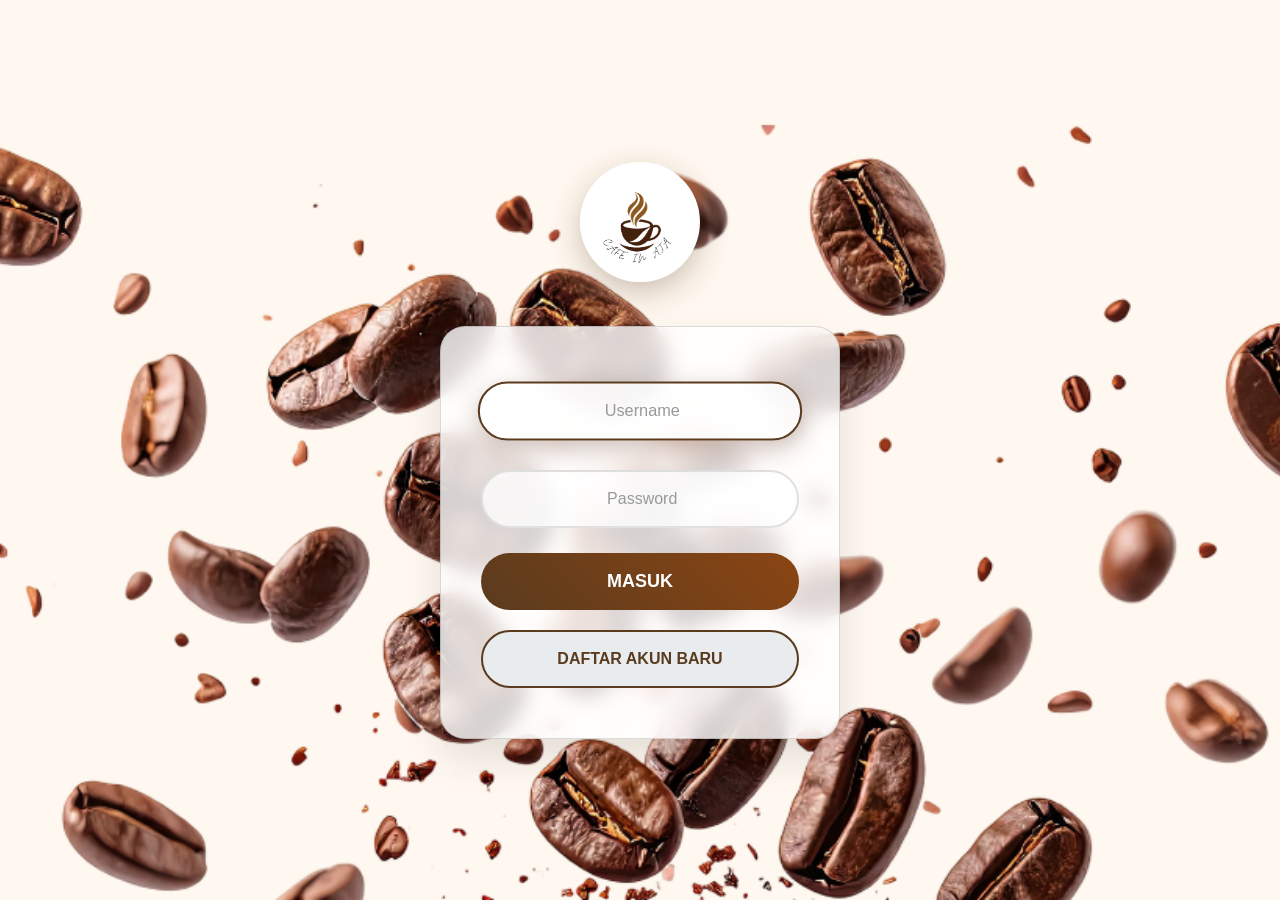
==== dashboard.html @ 2f8ff9a1 "Add files via upload" ====
<!DOCTYPE html>
<head>
    <meta charset="UTF-8">
    <meta name="viewport" content="width=device-width, initial-scale=1.0">
    <title>Dashboard Cafe</title>
    <link rel="stylesheet" href="dasboard.css">
</head>

<!-- HEADER -->
<div class="header">
    <div class="logo-1">
        <img src="logo.png" alt="Logo-1">
        <h1>CAFE IN AJA</h1>
    </div>

    <div class="search">
        <input type="text" placeholder=" Cari menu..." id="searchInput">
    </div>

    <div class="menu-btn" onclick="toggleSidebar()">☰</div>
</div>

<!-- SIDEBAR -->
<div class="sidebar" id="sidebar">
    <div class="logo-1">
        <img src="logo.png" alt="Logo-1">
        <h3>CAFE IN AJA</h3>
        <div class="menu-btn" onclick="toggleSidebar()"><H4>X</H4></div>
    </div>
    
    <ul>
        <li onclick="goToProfile()">👤 Profil</li>
        <li onclick="goToOrders()">🛍️ Pesanan</li>
        <li onclick="goToSupport()">📞 Customer Service</li>
    </ul>

       <div class="logout" onclick="logout(); return false;">🚪 Logout</div>
</div>
   
</div>

<!-- CATEGORY -->
<div class="categories">
    <div class="cat active" data-category="all">ALL</div>
    <div class="cat" data-category="coffee">COFFEE</div>
    <div class="cat" data-category="non-coffee">NON COFFEE</div>
    <div class="cat" data-category="food">FOOD</div>
</div>
<!-- MENU -->
<div class="menu" id="menuList"></div>

<!-- CART -->
<div class="order-footer-container" id="orderFooterContainer">
    <div class="order-footer" id="orderFooter">
        <div class="order-summary">
            <div class="item-count" id="itemCount">
                <span id="count">0</span> Item
            </div>
            <div class="total-price">
                TOTAL: <strong id="total">Rp 0</strong>
            </div>
        </div>
        <button class="confirm-btn" onclick="confirmOrder()" id="confirmBtn">
            KONFIRMASI PESANAN
        </button>
    </div>
</div>
<script src="dasboard.js"></script>
<!-- FOOTER CAFE IN AJA -->
<footer class="footer">
    <div class="footer-container">
        <div class="footer-left">
            <div class="logo">
        <img src="logo.png" alt="Logo">
    </div>

            <h2>CAFE IN AJA <br><span>Sip Your Coffee, Feel The Vibe</span></h2>
            <div class="contact">
                <p>📧 cafeinaja@gmail.com</p>
                <p>📞 0831-4186-9561</p>
                <p>📍 pangkalpinang</p>
            </div>
        </div>

        <div class="footer-links">
            <div>
                <h4>Menu</h4>
                <ul>
                    <li>Coffee</li>
                    <li>Non Coffee</li>
                    <li>Food</li>
                    <li>Promo</li>
                </ul>
            </div>
            <div>
                <h4>Company</h4>
                <ul>
                    <li>Tentang Kami</li>
                    <li>Kontak</li>
                    <li>Karir</li>
                </ul>
            </div>
        </div>

        <div class="footer-right">
            <h4>Stay Connected!</h4>
            <div class="subscribe">
                <input type="email" id="emailInput" placeholder="Email untuk promo">
                <button onclick="subscribeNewsletter()">Berlangganan</button>
            </div>
            <div class="social">
                <span onclick="openSocial('instagram')">📷</span>
                <span onclick="openSocial('facebook')">📘</span>
                <span onclick="openSocial('tiktok')">🎵</span>
                <span onclick="openSocial('whatsapp')">💬</span>
            </div>
        </div>
    </div>

    <div class="footer-bottom">
        <p>© 2025 CAFE IN AJA. All Rights Reserved.</p>
        <div>
            <span>Privacy Policy</span> |
            <span>Terms of Service</span> |
            <span>Return Policy</span>
        </div>
    </div>
</footer>
</body>
</html>
---- dasboard.css ----
* {
    margin: 0;
    padding: 0;
    box-sizing: border-box;
    font-family: 'Segoe UI', Tahoma, Geneva, Verdana, sans-serif;
}

body {
    background: #f5f5f5;
    overflow-x: hidden;
}
/* Animated coffee background */
body::before {
    content: "";
    position: fixed;
    top: 0;
    left: 0;
    width: 100%;
    height: 100%;
    background: url('kopi.png') top no-repeat;
    background-size: 2000px;
    z-index: -1;
}

@keyframes coffeeFloat {
    0%, 100% { transform: translateY(0px) rotate(0deg); }
    50% { transform: translateY(-20px) rotate(2deg); }}

/* HEADER */
.header {
   background: linear-gradient( to right, rgba(61, 22, 3, 0.884),
            rgb(142, 73, 34));
    color: white;
    display: flex;
    align-items: center;
    justify-content: space-between;
    padding: 15px 20px;
    border-bottom-left-radius: 20px;
    border-bottom-right-radius: 20px;
    box-shadow: 0 4px 15px rgba(91, 44, 27, 0.3);
}

.logo-1 {
    
    display: flex;
    align-items: center;
    gap: 10px;
}

.logo-1 img {
    width: 50px;
    height: 50px;
    border-radius: 50%;
    border: 2px solid rgba(255, 255, 255, 0.3);
}

.logo-1 h1 {
    font-size: 22px;
    font-weight: 700;
}

.search {
    flex: 1;
    margin: 0 20px;
    max-width: 400px;
}

.search input {
    width: 100%;
    padding: 12px 20px;
    border-radius: 25px;
    border: none;
    outline: none;
    font-size: 14px;
    background: rgba(255, 255, 255, 0.9);
}

/* MENU BUTTON */
.menu-btn {
    font-size: 24px;
    cursor: pointer;
    padding: 8px;
    border-radius: 50%;
    transition: background 0.3s;
}

.menu-btn:hover {
    background: rgba(255, 255, 255, 0.2);
}

/* SIDEBAR */
.sidebar {
    position: fixed;
    right: -250px;
    top: 0;
    width: 250px;
    height: 100vh;
    background: white;
    padding: 25px 20px;
    transition: 0.3s ease;
    box-shadow: -4px 0 15px rgba(0, 0, 0, 0.1);
    z-index: 1000;
}

.sidebar.active {
    right: 0;
}

.sidebar h3 {
    position: relative;
    top: 15px;
    margin-bottom: 25px;
    color: #5b2c1b;
    font-size: 18px;
}

.sidebar h4 {
    position:relative;
    top:2px;
    right: -25px;
    color: #5b2c1b;
    font-size: 18px;
}



.sidebar ul {
    list-style: none;
}

.sidebar ul li {
    margin: 18px 0;
    padding: 12px;
    font-weight: 600;
    cursor: pointer;
    border-radius: 10px;
    transition: all 0.3s;
}

.sidebar ul li:hover {
    background: #f8f9fa;
    transform: translateX(5px);
}

/* SIDEBAR FIX */
.sidebar {
    position: fixed;
    right: -250px;
    top: 0;
    width: 250px;
    height: 100vh;
    background: white;
    padding: 25px 20px;
    transition: 0.3s ease;
    box-shadow: -4px 0 15px rgba(0, 0, 0, 0.1);
    z-index: 3000 !important; /* Z-Index tinggi */
    pointer-events: auto; /* Pastikan clickable */
}

.sidebar.active {
    right: 0;
}

.logout {
    position: absolute;
    bottom: 30px;
    left: 20px;
    right: 20px;
    padding: 15px; /* Tambah padding */
    background: linear-gradient(135deg, #dc3545, #c82333);
    color: white;
    text-align: center;
    border-radius: 12px;
    cursor: pointer !important;
    font-weight: 700;
    font-size: 16px;
    transition: all 0.3s ease;
    border: none;
    z-index: 4000 !important; /* Pastikan paling atas */
    pointer-events: auto !important;
}

.logout:hover {
    background: linear-gradient(135deg, #c82333, #b21f2d);
    transform: translateY(-2px);
    box-shadow: 0 8px 25px rgba(220, 53, 69, 0.4);
}

.logout:active {
    transform: translateY(0);
}
/* CATEGORY */
.categories {
    display: flex;
    justify-content: center;
    gap: 15px;
    margin: 25px 20px;
    flex-wrap: wrap;
}

.cat {
    background: #5b2c1b;
    color: white;
    padding: 12px 25px;
    border-radius: 25px;
    cursor: pointer;
    font-weight: 600;
    transition: all 0.3s;
}

.cat:hover, .cat.active {
    background: #8b4513;
    transform: translateY(-2px);
    box-shadow: 0 5px 15px rgba(91, 44, 27, 0.3);
}

/* MENU GRID */
.menu {
    display: grid;
    grid-template-columns: repeat(auto-fill, minmax(160px, 1fr));
    gap: 20px;
    padding: 25px;
    max-width: 1400px;
    margin: 0 auto;
}

.card {
    background: #ffffff;
    border-radius: 20px;
    overflow: hidden;
    box-shadow: 0 8px 25px rgba(0, 0, 0, 0.1);
    transition: all 0.3s;
    cursor: pointer;
}

.card:hover {
    transform: translateY(-8px);
    box-shadow: 0 15px 35px rgba(0, 0, 0, 0.15);
}

.card img {
    width: 100%;
    height: 130px;
    object-fit: cover;
}

.card-body {
    padding: 15px;
}

.card h4 {
    font-size: 14px;
    margin-bottom: 8px;
    color: #333;
}

.price {
    font-size: 14px;
    color: #5b2c1b;
    font-weight: 700;
    margin-bottom: 10px;
}

.add {
    float: right;
    background: linear-gradient(135deg, #5b2c1b, #8b4513);
    color: white;
    border-radius: 70%;
    width: 30px;
    height: 30px;
    display: flex;
    align-items: center;
    justify-content: center;
    cursor: pointer;
    font-weight: bold;
    transition: all 0.3s;
    box-shadow: 0 4px 10px rgba(91, 44, 27, 0.3);
}

.add:hover {
    transform: scale(1.1);
}

.order-footer-container {
    position: fixed;
    bottom: 0;
    left: 0;
    width: 100%;
    z-index: 1000;
    transition: all 0.4s ease;
}

/* ORDER FOOTER (HIDDEN BY DEFAULT) */
.order-footer {
    background: linear-gradient(135deg, #5b2c1b 0%, #8b4513 100%);
    color: white;
    padding: 20px 25px;
    display: flex;
    justify-content: space-between;
    align-items: center;
    box-shadow: 0 -8px 30px rgba(91, 44, 27, 0.6);
    backdrop-filter: blur(15px);
    transform: translateY(100%);
    opacity: 0;
    visibility: hidden;
    border-top: 3px solid rgba(255,255,255,0.2);
}

/* SHOW ORDER FOOTER */
.order-footer.show {
    transform: translateY(0);
    opacity: 1;
    visibility: visible;
}

.order-summary {
    display: flex;
    align-items: center;
    gap: 25px;
}

.item-count {
    font-weight: 700;
    font-size: 16px;
    padding: 8px 16px;
    background: rgba(255,255,255,0.15);
    border-radius: 25px;
    backdrop-filter: blur(10px);
}

#count {
    background: rgba(255,255,255,0.9);
    color: #5b2c1b;
    width: 35px;
    height: 35px;
    border-radius: 50%;
    display: inline-flex;
    align-items: center;
    justify-content: center;
    font-weight: 800;
    font-size: 16px;
    margin-right: 8px;
    box-shadow: 0 4px 15px rgba(0,0,0,0.3);
    animation: bounce 2s infinite;
}

@keyframes bounce {
    0%, 20%, 50%, 80%, 100% { transform: translateY(0); }
    40% { transform: translateY(-5px); }
    60% { transform: translateY(-3px); }
}

.total-price {
    font-weight: 700;
    font-size: 18px;
    text-shadow: 0 2px 4px rgba(0,0,0,0.5);
}

.confirm-btn {
    background: rgba(255,255,255,0.95);
    color: #5b2c1b;
    padding: 16px 35px;
    border: none;
    border-radius: 30px;
    cursor: pointer;
    font-weight: 700;
    font-size: 16px;
    transition: all 0.3s ease;
    box-shadow: 0 6px 25px rgba(0,0,0,0.3);
    text-transform: uppercase;
    letter-spacing: 1px;
    backdrop-filter: blur(10px);
    min-width: 220px;
}

.confirm-btn:hover {
    background: #fff;
    transform: translateY(-4px);
    box-shadow: 0 12px 35px rgba(91, 44, 27, 0.5);
}

.confirm-btn:active {
    transform: translateY(-2px);
}

/* Responsive */
@media (max-width: 768px) {
    .order-footer {
        padding: 20px;
        flex-direction: column;
        gap: 15px;
    }
    
    .order-summary {
        width: 100%;
        justify-content: space-between;
    }
    
    .confirm-btn {
        width: 100%;
        padding: 20px;
        font-size: 18px;
    }
}


/* RESPONSIVE */
@media (max-width: 768px) {
    .menu {
        grid-template-columns: repeat(auto-fill, minmax(140px, 1fr));
        gap: 15px;
        padding: 20px 15px;
    }
    
    .categories {
        margin: 20px 15px;
        gap: 10px;
    }
    
    .cat {
        padding: 10px 20px;
        font-size: 14px;
    }
}
/* FOOTER CAFE */
.footer {
    background: linear-gradient(to right, #5b2c1b, #8b4513, #a0522d);
    color: #fff;
    padding: 40px 60px 20px;
    margin-top: 60px; /* Space dari order footer */
    position: relative;
}

.footer::before {
    content: "";
    position: absolute;
    top: 0;
    left: 0;
    right: 0;
    height: 4px;
    background: linear-gradient(to right, #fff, rgba(255,255,255,0.5), #fff);
}

.footer-container {
    display: flex;
    justify-content: space-between;
    flex-wrap: wrap;
    max-width: 1200px;
    margin: 0 auto;
    gap: 30px;
}
.logo {
    display: flex;
    align-items: center;
    gap: 10px;
}

.logo img {
    position: relative;
    left: -40px;
    top: 20px;
    width: 90px;
    height: 90px;
    border-radius: 50%;
    border: 2px solid rgba(255, 255, 255, 0.3);
}

.footer-left h2 {
    position: relative;
    left: 60px;
    top: -50px;
    font-size: 24px;
    margin-bottom: 20px;
    font-weight: 700;
    text-shadow: 0 2px 4px rgba(0,0,0,0.3);
}

.footer-left h2 span {
    display: block;
    font-size: 16px;
    font-weight: 400;
    opacity: 0.9;
    margin-top: 5px;
}

.contact p {
    position: relative;
    top: -30px;
    margin: 25px 0;
    font-size: 15px;
    opacity: 0.9;
}

.footer-links {
    display: flex;
    gap: 40px;
}

.footer-links h4 {
    margin-bottom: 15px;
    font-weight: 600;
    color: #fff;
    text-shadow: 0 1px 2px rgba(0,0,0,0.5);
}

.footer-links ul {
    list-style: none;
    padding: 0;
}

.footer-links li {
    margin-bottom: 10px;
    cursor: pointer;
    font-size: 14px;
    padding: 5px 0;
    transition: all 0.3s ease;
    border-radius: 5px;
}

.footer-links li:hover {
    background: rgba(255,255,255,0.1);
    padding-left: 10px;
    color: #ffd700;
}

.footer-right h4 {
    margin-bottom: 15px;
    font-weight: 600;
}

.subscribe {
    display: flex;
    background: rgba(255,255,255,0.1);
    border-radius: 30px;
    overflow: hidden;
    margin-bottom: 20px;
    border: 1px solid rgba(255,255,255,0.2);
    backdrop-filter: blur(10px);
}

.subscribe input {
    border: none;
    padding: 15px 20px;
    outline: none;
    background: transparent;
    color: #fff;
    flex: 1;
    font-size: 14px;
}

.subscribe input::placeholder {
    color: rgba(255,255,255,0.7);
}

.subscribe button {
    background: linear-gradient(135deg, #ffd700, #ffed4e);
    border: none;
    padding: 15px 25px;
    color: #5b2c1b;
    cursor: pointer;
    border-radius: 0 30px 30px 0;
    font-weight: 700;
    font-size: 14px;
    transition: all 0.3s ease;
    text-transform: uppercase;
    letter-spacing: 1px;
}

.subscribe button:hover {
    background: linear-gradient(135deg, #ffed4e, #ffd700);
    transform: translateY(-2px);
    box-shadow: 0 6px 20px rgba(255,215,0,0.4);
}

.social {
    display: flex;
    gap: 15px;
}

.social span {
    width: 45px;
    height: 45px;
    background: rgba(255,255,255,0.1);
    border-radius: 50%;
    display: flex;
    align-items: center;
    justify-content: center;
    cursor: pointer;
    font-size: 20px;
    transition: all 0.3s ease;
    border: 1px solid rgba(255,255,255,0.2);
    backdrop-filter: blur(10px);
}

.social span:hover {
    background: rgba(255,255,255,0.2);
    transform: translateY(-3px) scale(1.1);
    box-shadow: 0 8px 25px rgba(0,0,0,0.3);
    color: #ffd700;
}

.footer-bottom {
    border-top: 1px solid rgba(255,255,255,0.2);
    margin-top: 40px;
    padding-top: 20px;
    display: flex;
    justify-content: space-between;
    align-items: center;
    font-size: 13px;
    max-width: 1200px;
    margin: 30px auto 0;
    flex-wrap: wrap;
    gap: 10px;
}

.footer-bottom p {
    opacity: 0.8;
}

.footer-bottom div span {
    cursor: pointer;
    padding: 5px 10px;
    border-radius: 5px;
    transition: all 0.3s ease;
}

.footer-bottom div span:hover {
    background: rgba(255,255,255,0.1);
    color: #ffd700;
}

/* RESPONSIVE */
@media (max-width: 1024px) {
    .footer {
        padding: 30px 30px 20px;
    }
    
    .footer-links {
        gap: 30px;
    }
}

@media (max-width: 768px) {
    .footer {
        padding: 30px 20px 20px;
        margin-top: 40px;
    }
    
    .footer-container {
        flex-direction: column;
        gap: 30px;
        text-align: center;
    }

    .footer-links {
        flex-direction: column;
        gap: 25px;
        align-items: center;
    }
    
    .footer-bottom {
        flex-direction: column;
        text-align: center;
        gap: 15px;
    }
}

@media (max-width: 480px) {
    .footer-left h2 {
        font-size: 20px;
    }
    
    .social {
        justify-content: center;
    }
}
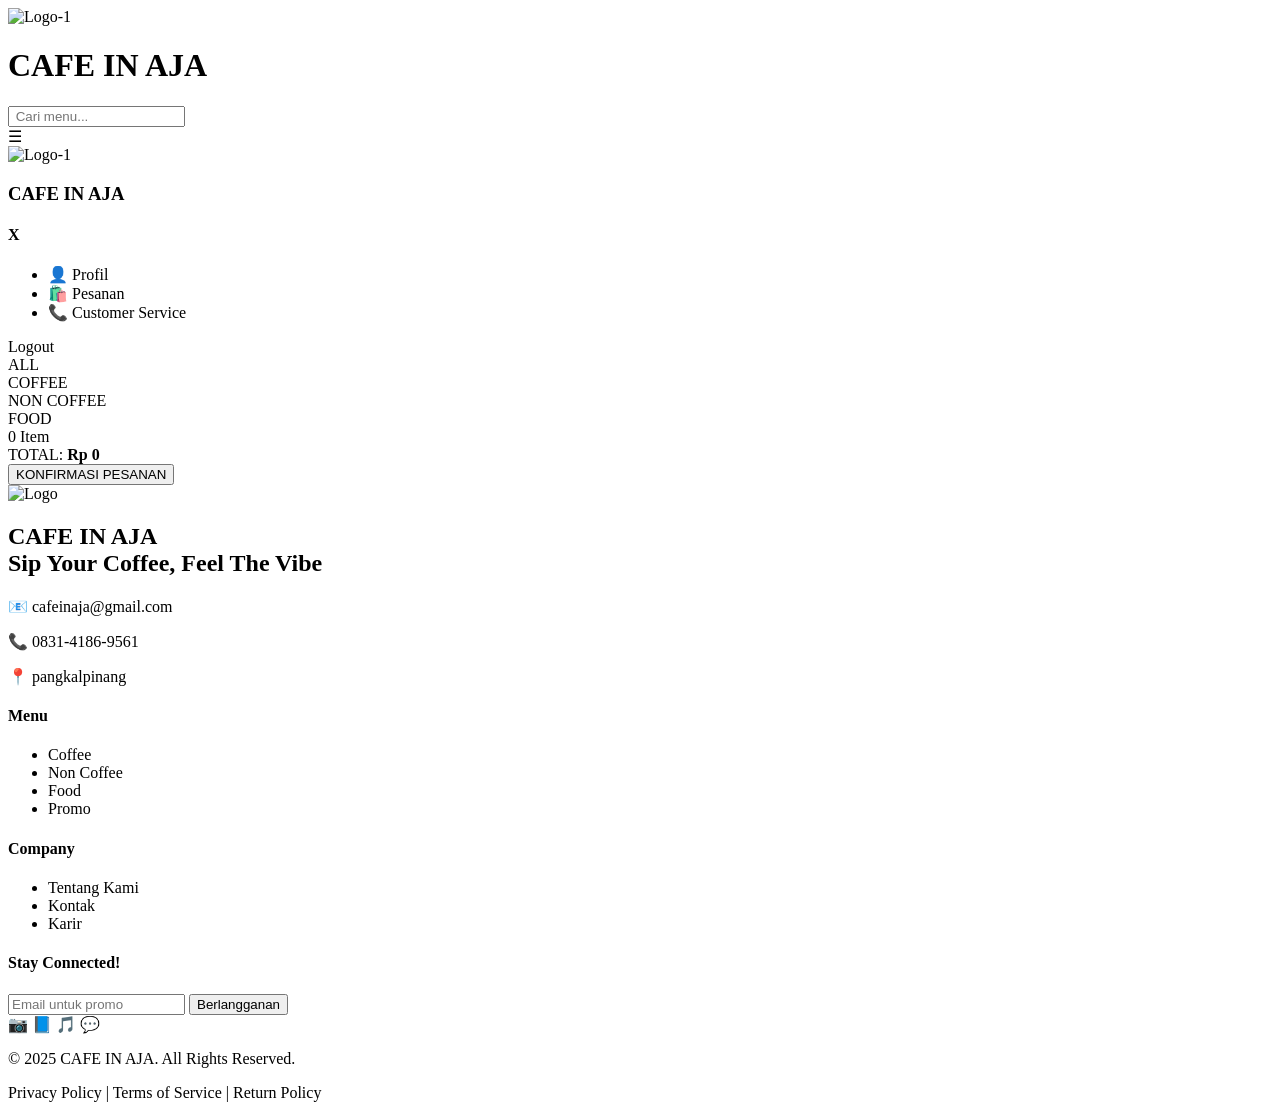
==== commit 219835ed: "Add files via upload" ====
--- a/dashboard.html
+++ b/dashboard.html
@@ -3,13 +3,13 @@
     <meta charset="UTF-8">
     <meta name="viewport" content="width=device-width, initial-scale=1.0">
     <title>Dashboard Cafe</title>
-    <link rel="stylesheet" href="dasboard.css">
+    <link rel="stylesheet" href="../css/dasboard.css">
 </head>
 
 <!-- HEADER -->
 <div class="header">
     <div class="logo-1">
-        <img src="logo.png" alt="Logo-1">
+        <img src="../aset/logo.png" alt="Logo-1">
         <h1>CAFE IN AJA</h1>
     </div>
 
@@ -23,7 +23,7 @@
 <!-- SIDEBAR -->
 <div class="sidebar" id="sidebar">
     <div class="logo-1">
-        <img src="logo.png" alt="Logo-1">
+        <img src="../aset/logo.png" alt="Logo-1">
         <h3>CAFE IN AJA</h3>
         <div class="menu-btn" onclick="toggleSidebar()"><H4>X</H4></div>
     </div>
@@ -34,7 +34,7 @@
         <li onclick="goToSupport()">📞 Customer Service</li>
     </ul>
 
-       <div class="logout" onclick="logout(); return false;">🚪 Logout</div>
+       <div class="logout-btn" onclick="logout(); return false;"> Logout</div>
 </div>
    
 </div>
@@ -65,13 +65,13 @@
         </button>
     </div>
 </div>
-<script src="dasboard.js"></script>
+<script src="../js/dasboard.js"></script>
 <!-- FOOTER CAFE IN AJA -->
 <footer class="footer">
     <div class="footer-container">
         <div class="footer-left">
             <div class="logo">
-        <img src="logo.png" alt="Logo">
+        <img src="../aset/logo.png" alt="Logo">
     </div>
 
             <h2>CAFE IN AJA <br><span>Sip Your Coffee, Feel The Vibe</span></h2>
